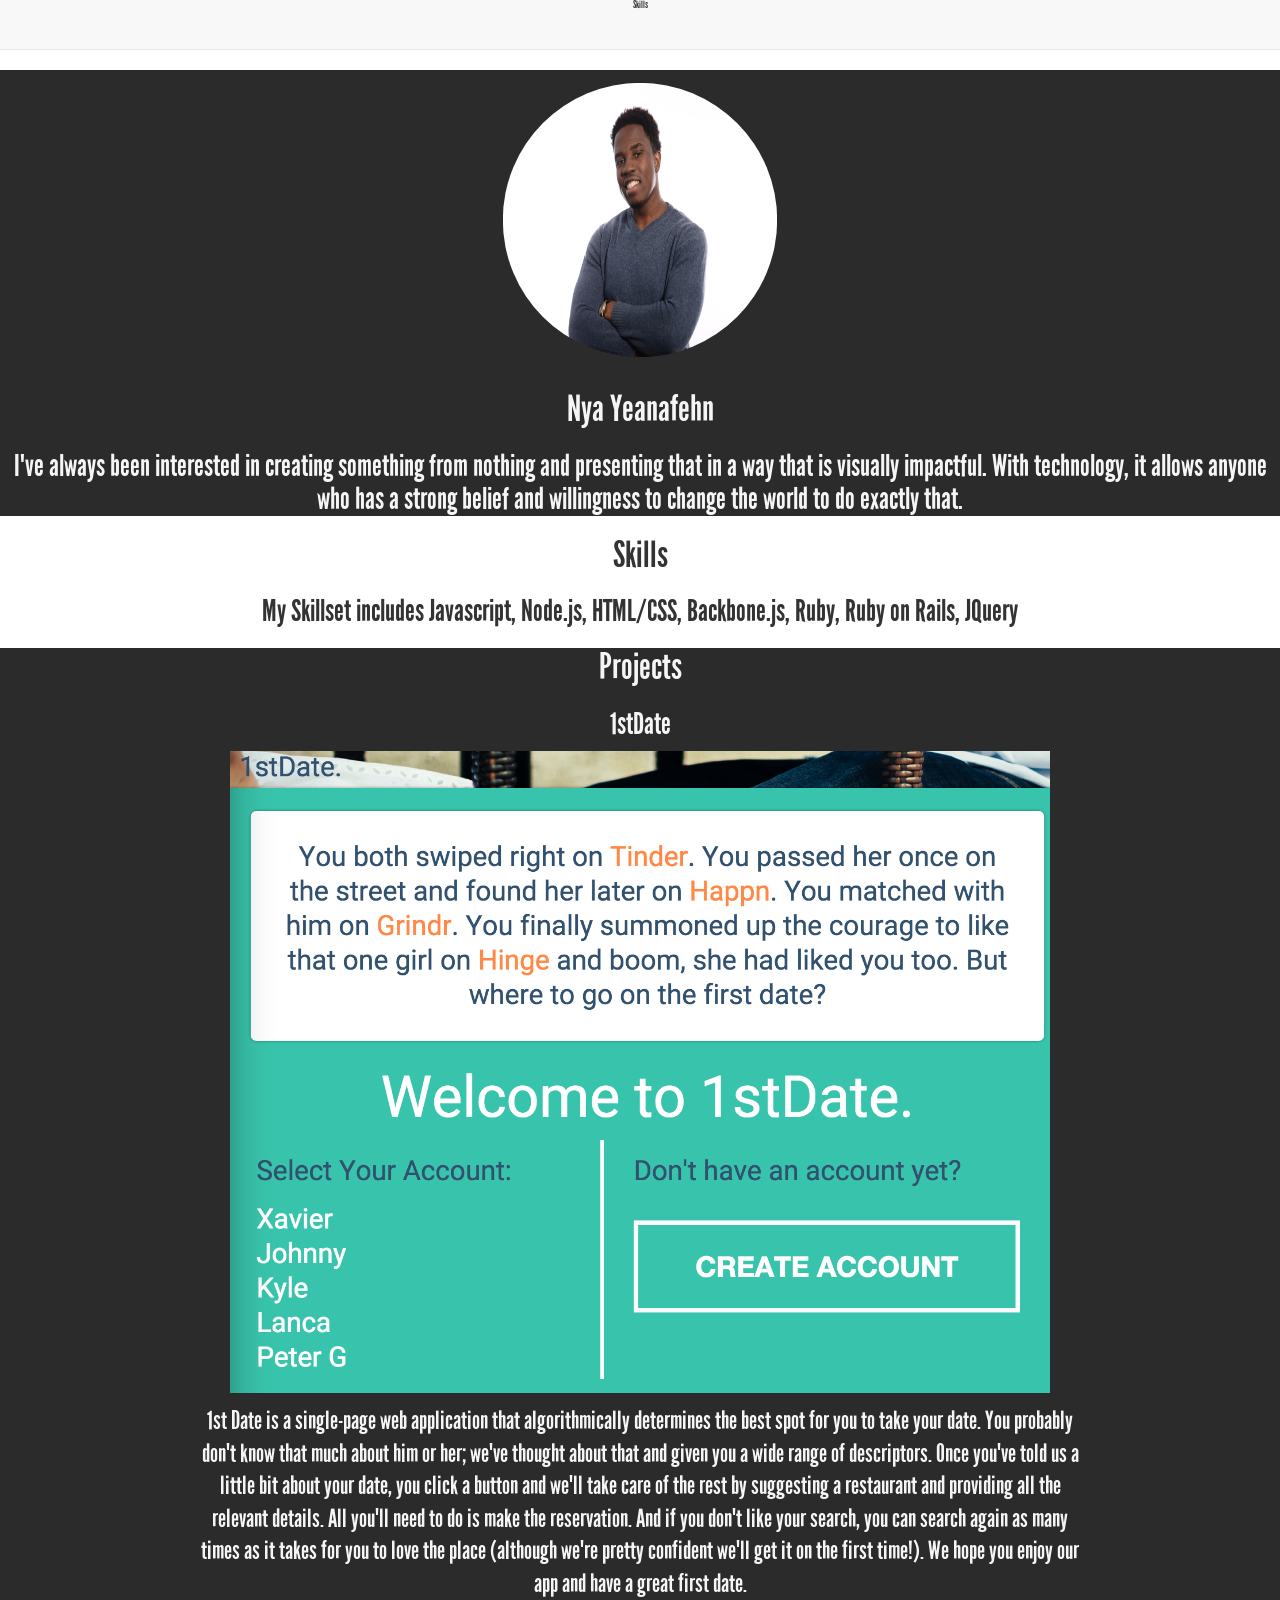
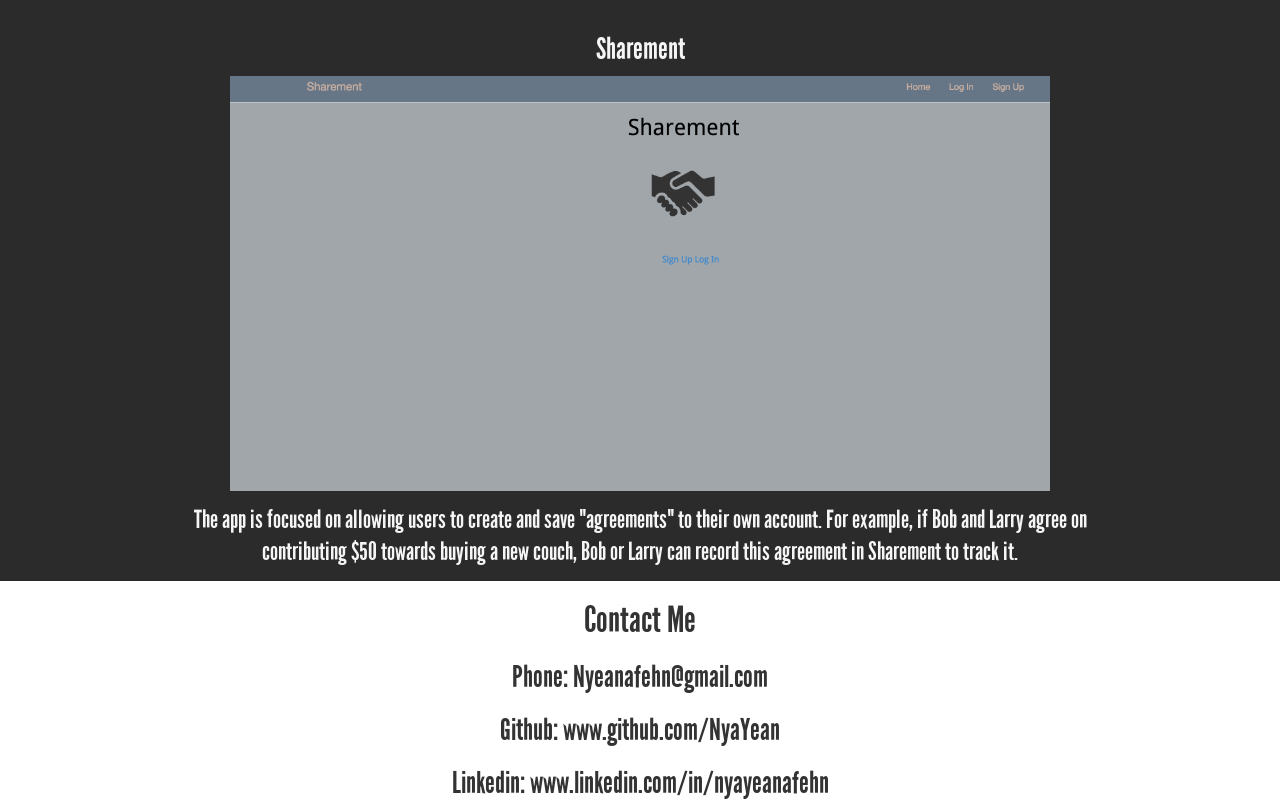
==== index.html @ 5926b8d5 "Adding navbar" ====
<!DOCTYPE html>
<html>
<head>
	<link rel="stylesheet" href="https://maxcdn.bootstrapcdn.com/bootstrap/3.3.4/css/bootstrap.min.css">
	<link rel="stylesheet" href="stylesheet.css">
</head>

<body>

	<nav class="navbar navbar-default navbar-static-top">
  <div class="container">
   <div>Skills</div>
  </div>

</nav>
	<div class="slide-home" id="slide1">
		<img id="main-pic" src="Nya.jpg"  width="100%">
		<h1> Nya Yeanafehn </h1>
		<h2> I've always been interested in creating something from nothing and presenting that in a way that is visually impactful. With technology, it allows anyone who has a strong belief and willingness to change the world to do exactly that. </h2>
	</div>

	<div class="slide-skills" id="slide2">
		<h1> Skills </h1>
		<h2> My Skillset includes Javascript, Node.js, HTML/CSS, Backbone.js, Ruby, Ruby on Rails, JQuery </h2>
	</div>

	<div class="slide-projects" id="slide3">
		<h1>Projects</h1>

		<h2>1stDate</h2>
		<img class="proj-img" src="1stdates.png" alt="1stdate picture" width="100%">
		<p class = "description"> 1st Date is a single-page web application that algorithmically determines the best spot for you to take your date. You probably don't know that much about him or her; we've thought about that and given you a wide range of descriptors. Once you've told us a little bit about your date, you click a button and we'll take care of the rest by suggesting a restaurant and providing all the relevant details. All you'll need to do is make the reservation. And if you don't like your search, you can search again as many times as it takes for you to love the place (although we're pretty confident we'll get it on the first time!). We hope you enjoy our app and have a great first date.</p>

		<h2>Sharement</h2>
		<img class="proj-img" src='Sharement.png' alt='sharement picture' width="100%">
		<p class = "description"> The app is focused on allowing users to create and save "agreements" to their own account. For example, if Bob and Larry agree on contributing $50 towards buying a new couch, Bob or Larry can record this agreement in Sharement to track it.</p>
	</div>

	<div class="contact" id="slide4">
		<h1>Contact Me</h1>
		<h2> Phone: Nyeanafehn@gmail.com </h2> 
		<h2> Github: www.github.com/NyaYean</h2>
		 <div class="symbols">
			<!-- <img src= "GitHub-Mark.png"> -->
		 </div>

		<h2> Linkedin: www.linkedin.com/in/nyayeanafehn
	</div>
</body>
</html>
---- stylesheet.css ----
@font-face {
	font-family: league gothic;
	src: url(leaguegothic-regular-webfont.woff);
}
html, body{
	font-family: league gothic;
	border: 100%;
	margin: 0;
	padding:0;
}

h1 {
	margin-left: 15%;
  margin-right: 15%;
}

body {
	font: inherit;
	vertical-align: baseline;
	border: 0;
	text-align: center;
}

html {
	line-height: 1;
}

.slide-home {
	background: linear-gradient(to bottom,#2b2b2b,#2b2b2b);
  color: whitesmoke;
}

.slide-skills {
	
}

.proj-img {
	max-width: 820px;
  margin: 0 auto;
  display: block;
  -moz-perspective: 900px;
  -webkit-perspective: 900px;
  perspective: 900px;
  position: relative;
  top: 50%;
  
}

.slide-projects {
	background: linear-gradient(to bottom,#2b2b2b,#2b2b2b);
  color: whitesmoke;
	
}

.description {
	font-size: 2.5em;
  line-height: 1.3em;
  padding: 1% 0;
  display: block;
  margin-left: 15%;
  margin-right: 15%;
}
.contact {
	
}
.home h1 {
	font-size: 5.5em;
	font-weight: 900;
	font-family: league gothic;
	line-height: 1.2em;
	letter-spacing: -0.02em;
  text-rendering: optimizeLegibility;
}
.proj-img {
	/*width: 300px;
	height: 300px;
	border-radius: 150px;
	-webkit-border-radius: 150px;
	-moz-border-radius: 150px;*/
	width: 100%;
	z-index: 0;
}

 #main-pic{
	  width: 300px;
  height: 300px;
  border-radius: 150px;
  -webkit-border-radius: 187px;
  padding: 1%;
  -moz-border-radius: 150px;
}
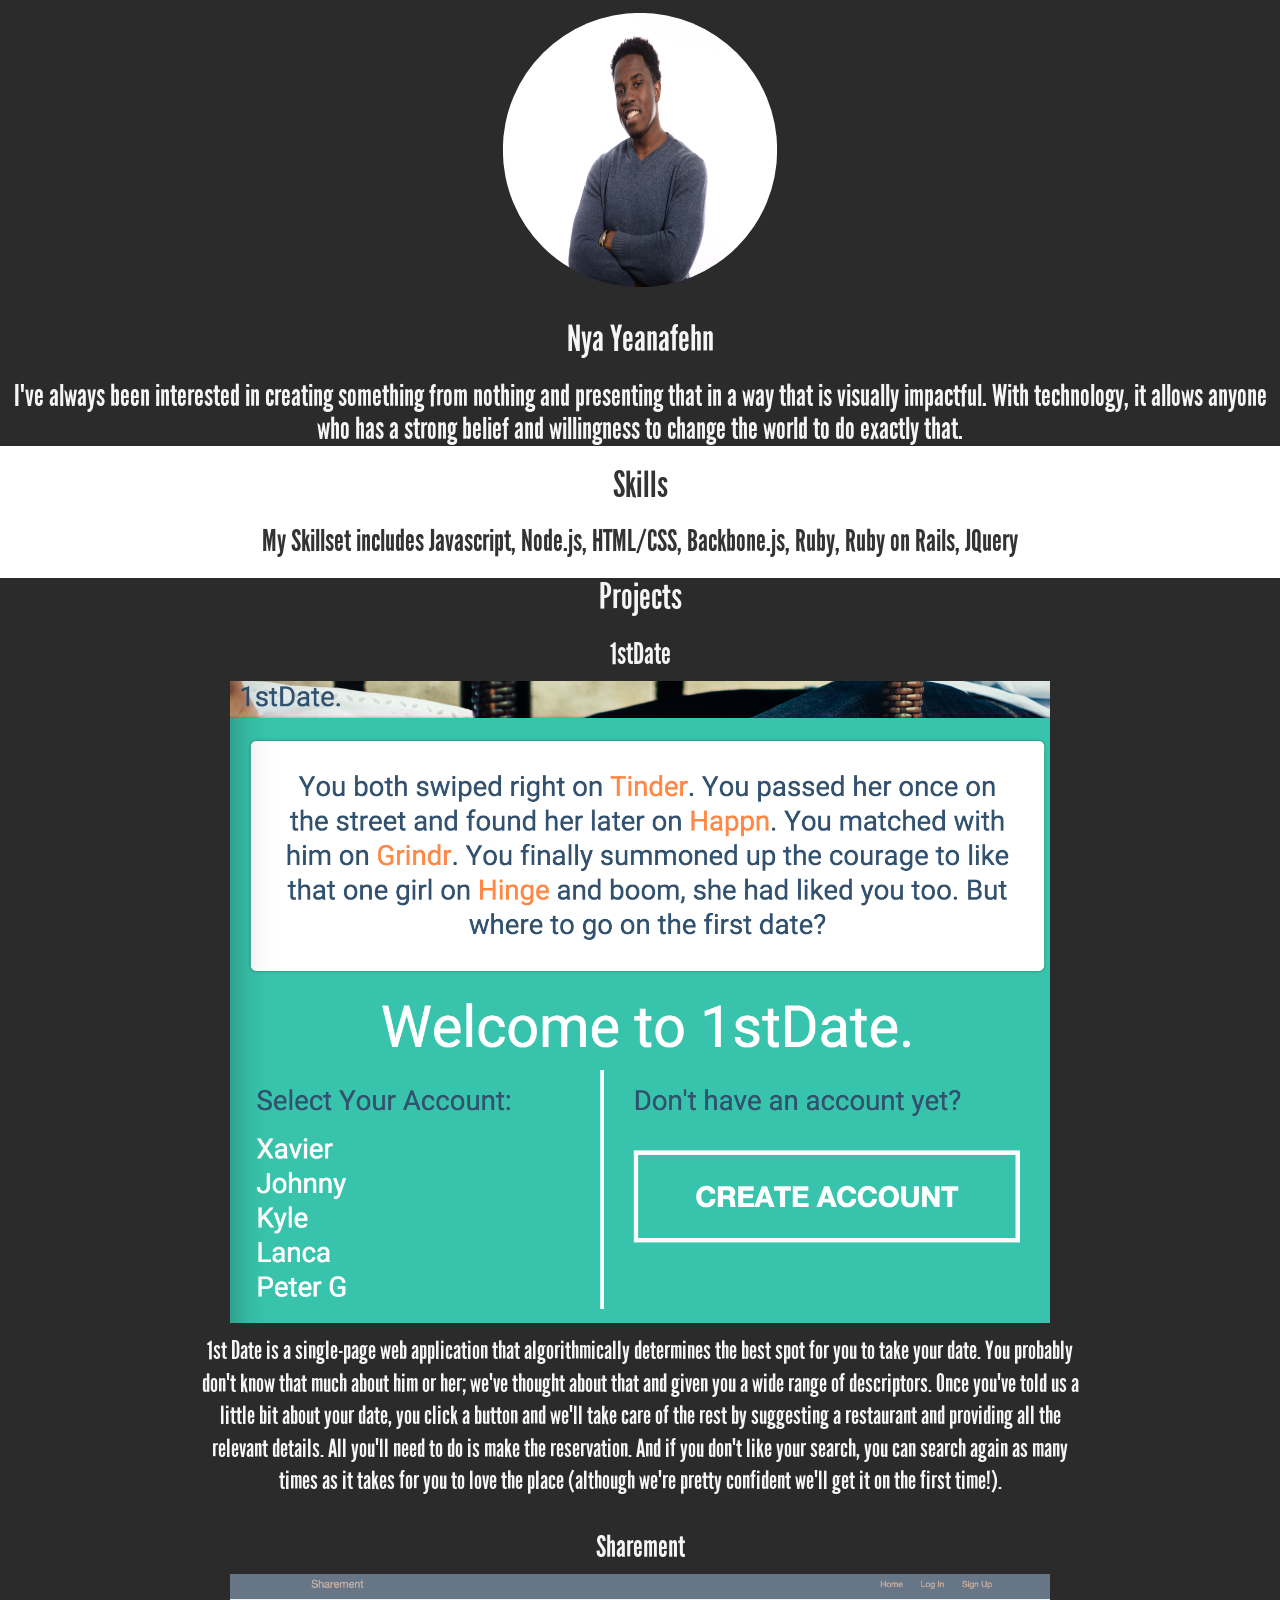
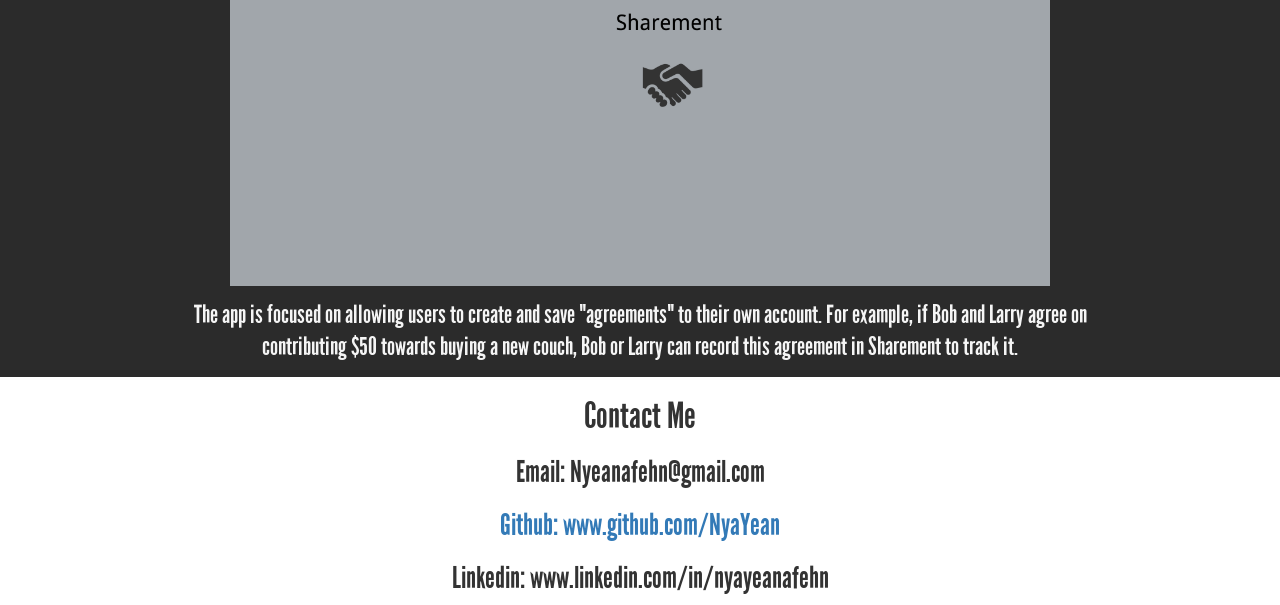
==== commit e9d9c3f2: "Adding links" ====
--- a/index.html
+++ b/index.html
@@ -7,11 +7,11 @@
 
 <body>
 
-	<nav class="navbar navbar-default navbar-static-top">
+	<!-- <nav class="navbar navbar-default navbar-static-top">
   <div class="container">
    <div>Skills</div>
   </div>
-
+ -->
 </nav>
 	<div class="slide-home" id="slide1">
 		<img id="main-pic" src="Nya.jpg"  width="100%">
@@ -29,22 +29,20 @@
 
 		<h2>1stDate</h2>
 		<img class="proj-img" src="1stdates.png" alt="1stdate picture" width="100%">
-		<p class = "description"> 1st Date is a single-page web application that algorithmically determines the best spot for you to take your date. You probably don't know that much about him or her; we've thought about that and given you a wide range of descriptors. Once you've told us a little bit about your date, you click a button and we'll take care of the rest by suggesting a restaurant and providing all the relevant details. All you'll need to do is make the reservation. And if you don't like your search, you can search again as many times as it takes for you to love the place (although we're pretty confident we'll get it on the first time!). We hope you enjoy our app and have a great first date.</p>
+		<p class = "description"> 1st Date is a single-page web application that algorithmically determines the best spot for you to take your date. You probably don't know that much about him or her; we've thought about that and given you a wide range of descriptors. Once you've told us a little bit about your date, you click a button and we'll take care of the rest by suggesting a restaurant and providing all the relevant details. All you'll need to do is make the reservation. And if you don't like your search, you can search again as many times as it takes for you to love the place (although we're pretty confident we'll get it on the first time!).</p>
 
 		<h2>Sharement</h2>
 		<img class="proj-img" src='Sharement.png' alt='sharement picture' width="100%">
 		<p class = "description"> The app is focused on allowing users to create and save "agreements" to their own account. For example, if Bob and Larry agree on contributing $50 towards buying a new couch, Bob or Larry can record this agreement in Sharement to track it.</p>
 	</div>
 
+
 	<div class="contact" id="slide4">
 		<h1>Contact Me</h1>
-		<h2> Phone: Nyeanafehn@gmail.com </h2> 
-		<h2> Github: www.github.com/NyaYean</h2>
-		 <div class="symbols">
-			<!-- <img src= "GitHub-Mark.png"> -->
-		 </div>
-
-		<h2> Linkedin: www.linkedin.com/in/nyayeanafehn
+		<h2> Email: Nyeanafehn@gmail.com </h2> 
+		<h2><a href="www.github.com/NyaYean"> Github: www.github.com/NyaYean</a></h2>
+	
+		<h2> Linkedin: www.linkedin.com/in/nyayeanafehn</h2>
 	</div>
 </body>
 </html>
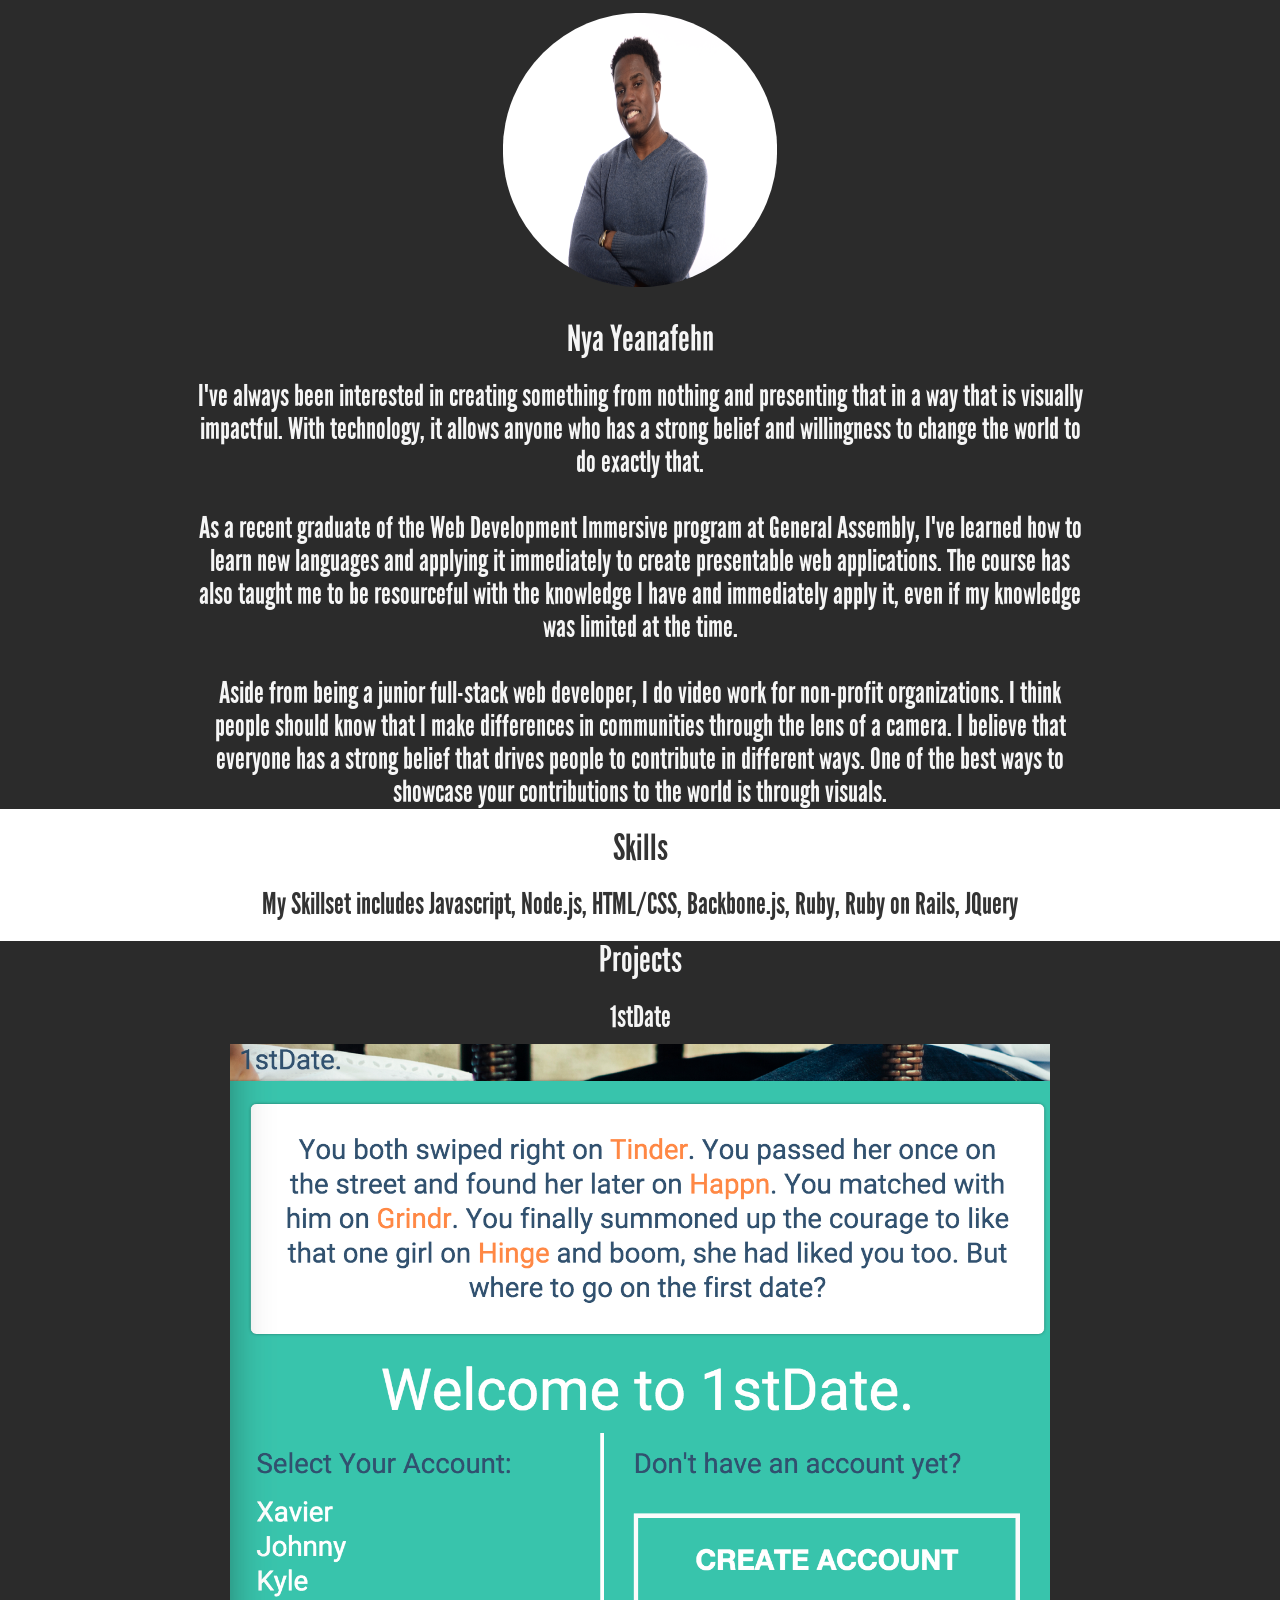
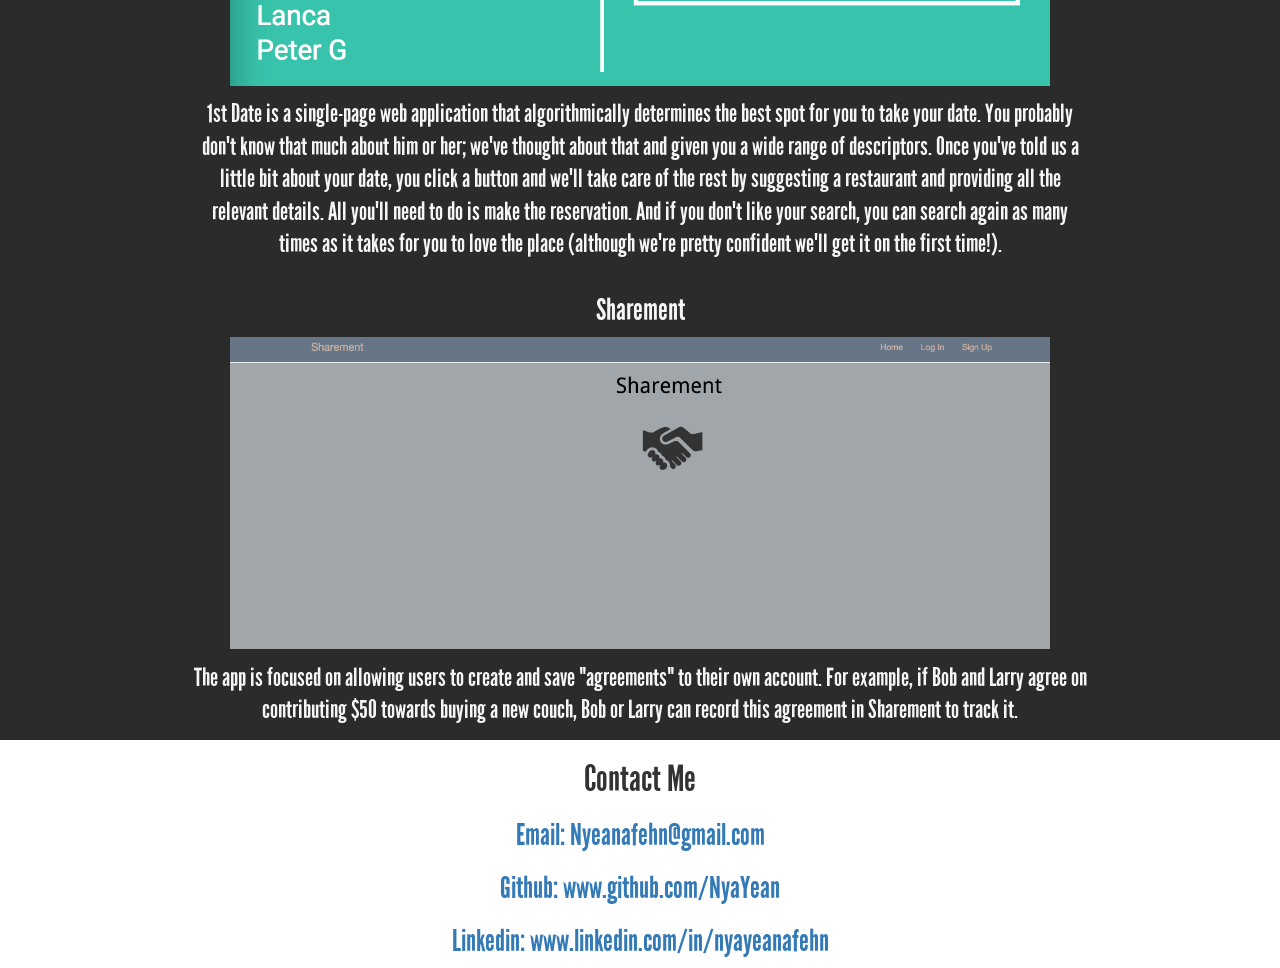
==== commit 35d15083: "Done for now" ====
--- a/index.html
+++ b/index.html
@@ -16,11 +16,24 @@
 	<div class="slide-home" id="slide1">
 		<img id="main-pic" src="Nya.jpg"  width="100%">
 		<h1> Nya Yeanafehn </h1>
-		<h2> I've always been interested in creating something from nothing and presenting that in a way that is visually impactful. With technology, it allows anyone who has a strong belief and willingness to change the world to do exactly that. </h2>
+		<div class = "main-description">
+			<h2> I've always been interested in creating something from nothing and presenting that in a way that is visually impactful. With technology, it allows anyone who has a strong belief and willingness to change the world to do exactly that. 
+			<br>
+			<br>
+			As a recent graduate of the Web Development Immersive program at General Assembly, I've learned how to learn new languages and applying it immediately to create presentable web applications. The course has also taught me to be resourceful with the knowledge I have and immediately apply it, even if my knowledge was limited at the time. 
+			<br>
+			<br>
+			Aside from being a junior full-stack web developer, I do video work for non-profit organizations. I think people should know that I make differences in communities through the lens of a camera. I believe that everyone has a strong belief that drives people to contribute in different ways. One of the best ways to showcase your contributions to the world is through visuals.
+			</h2>
+		</div>
 	</div>
 
 	<div class="slide-skills" id="slide2">
 		<h1> Skills </h1>
+		<!-- <img id="js-logo" src="JavaScript-logo.png" width="100%">
+		<img id="node-logo" src="nodejs_logo.png" width="100%" align="middle">
+		<img id="html-css-logo" src="HTML5CSS3Logos.svg" width="100%"> -->
+
 		<h2> My Skillset includes Javascript, Node.js, HTML/CSS, Backbone.js, Ruby, Ruby on Rails, JQuery </h2>
 	</div>
 
@@ -39,10 +52,10 @@
 
 	<div class="contact" id="slide4">
 		<h1>Contact Me</h1>
-		<h2> Email: Nyeanafehn@gmail.com </h2> 
-		<h2><a href="www.github.com/NyaYean"> Github: www.github.com/NyaYean</a></h2>
+		<h2><a href="mailto:Nyeanafehn@gmail.com"> Email: Nyeanafehn@gmail.com</a></h2> 
+		<h2><a href="http://www.github.com/NyaYean"> Github: www.github.com/NyaYean</a></h2>
 	
-		<h2> Linkedin: www.linkedin.com/in/nyayeanafehn</h2>
+		<h2><a href="http://www.linkedin.com/in/nyayeanafehn"> Linkedin: www.linkedin.com/in/nyayeanafehn</a></h2>
 	</div>
 </body>
 </html>
--- a/stylesheet.css
+++ b/stylesheet.css
@@ -30,8 +30,36 @@
   color: whitesmoke;
 }
 
+.main-description {
+	 margin-right: 15%;
+  margin-left: 15%;
+}
+
+
 .slide-skills {
 	
+}
+
+#js-logo {
+	height: 100px;
+  width: 100px;
+  margin-right: 75%;
+
+}
+
+#node-logo {
+	width: 180px;
+  margin-left: 21%;
+  margin-right: 45%;
+  margin-top: -10%;
+}
+
+#html-css-logo {
+	 position: relative;
+  margin-left: 18%;
+  margin-right: 9%;
+  margin-top: -8%;
+  width: 179px;
 }
 
 .proj-img {
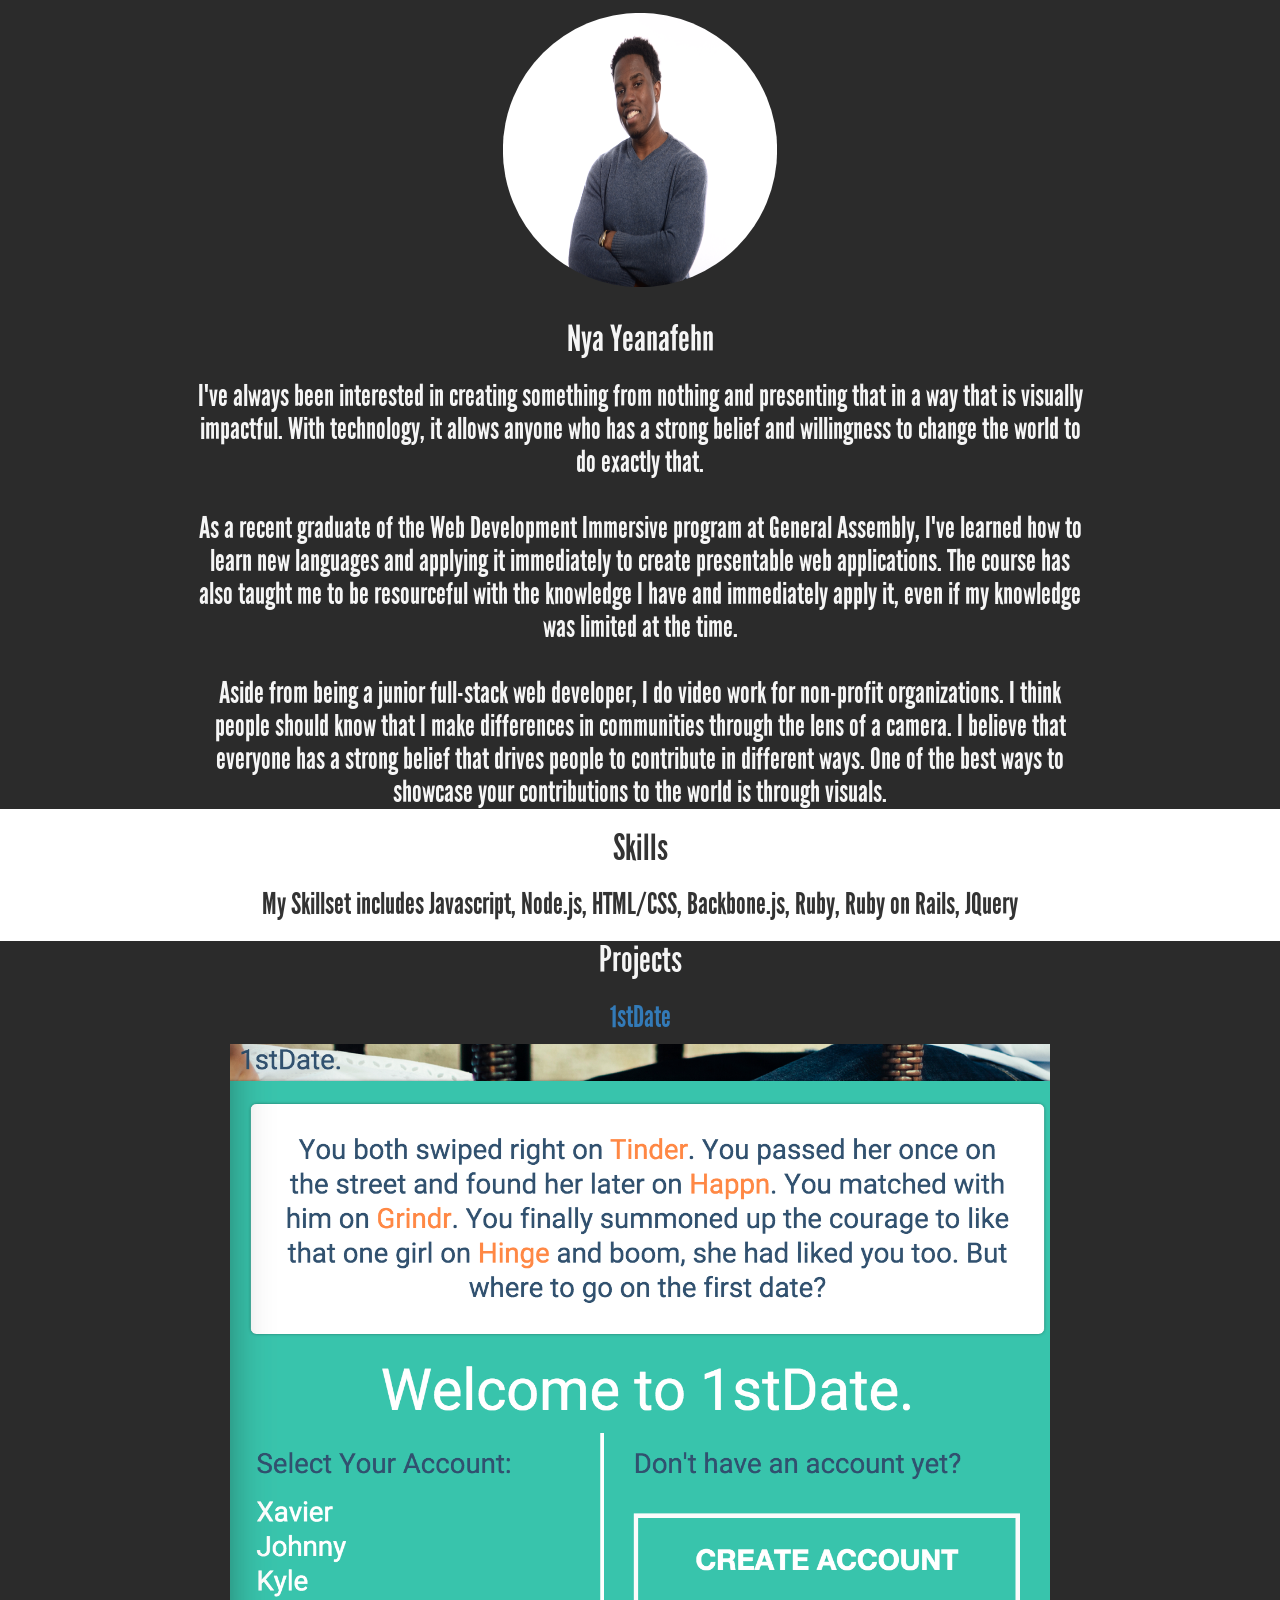
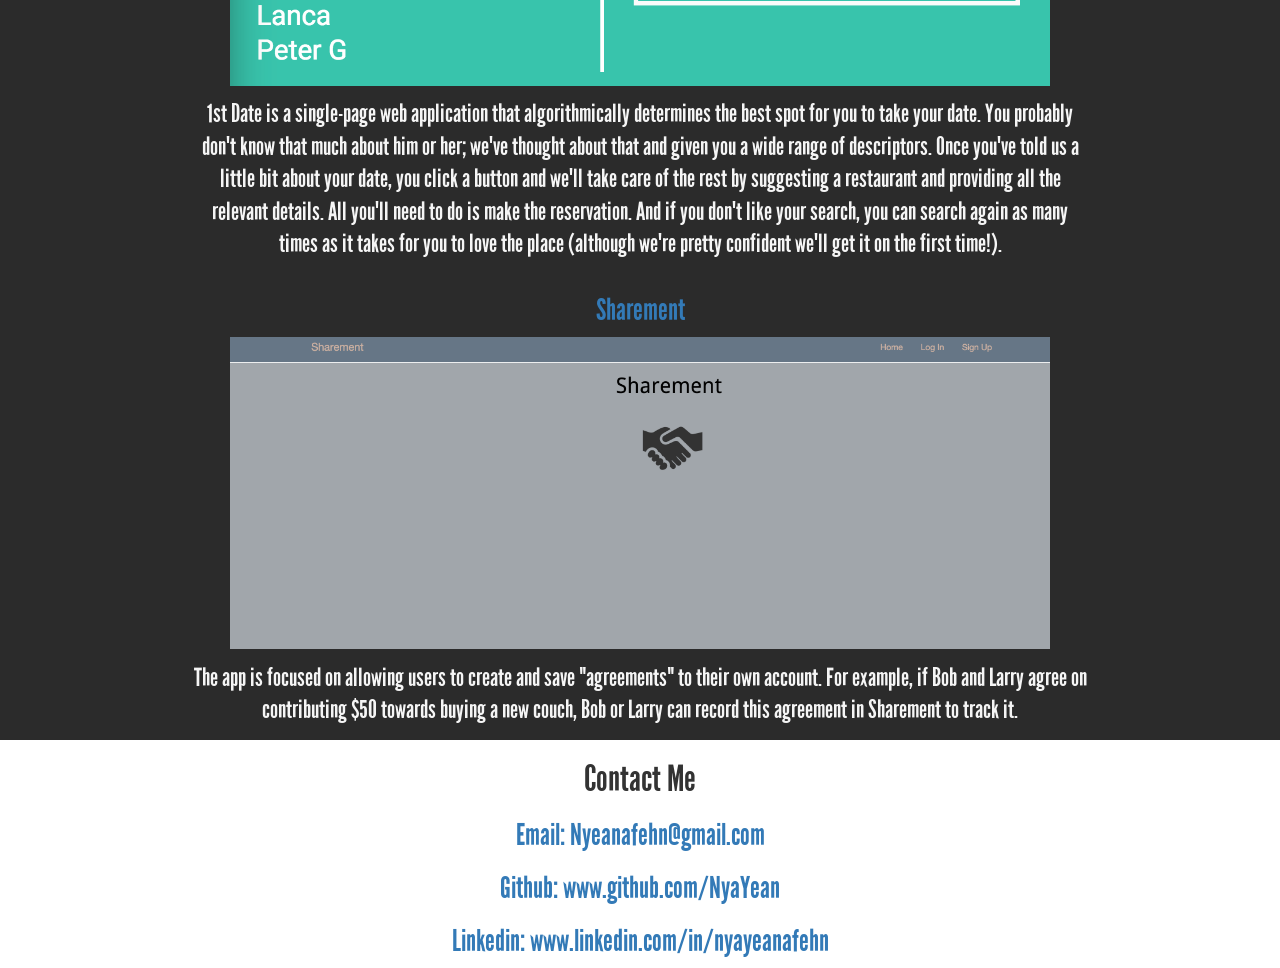
==== commit d452ab46: "Added links" ====
--- a/index.html
+++ b/index.html
@@ -2,7 +2,14 @@
 <html>
 <head>
 	<link rel="stylesheet" href="https://maxcdn.bootstrapcdn.com/bootstrap/3.3.4/css/bootstrap.min.css">
+	<script src="http://ajax.googleapis.com/ajax/libs/jquery/1.11.3/jquery.min.js"></script>
+	<script src="parallax.js-1.3.1/parallax.js"></script>
+	<script type="text/javascript" src= "app.js"></script>
+
+
 	<link rel="stylesheet" href="stylesheet.css">
+
+
 </head>
 
 <body>
@@ -12,8 +19,9 @@
    <div>Skills</div>
   </div>
  -->
-</nav>
-	<div class="slide-home" id="slide1">
+<!-- </nav> -->
+
+	<div class="slide-home" id="slide1" data-parallax="scroll" data-image-src="backbone.png">
 		<img id="main-pic" src="Nya.jpg"  width="100%">
 		<h1> Nya Yeanafehn </h1>
 		<div class = "main-description">
@@ -39,12 +47,15 @@
 
 	<div class="slide-projects" id="slide3">
 		<h1>Projects</h1>
-
-		<h2>1stDate</h2>
+		<a href="http://first-date.herokuapp.com/">
+			<h2>1stDate</h2>
+		</a>
 		<img class="proj-img" src="1stdates.png" alt="1stdate picture" width="100%">
 		<p class = "description"> 1st Date is a single-page web application that algorithmically determines the best spot for you to take your date. You probably don't know that much about him or her; we've thought about that and given you a wide range of descriptors. Once you've told us a little bit about your date, you click a button and we'll take care of the rest by suggesting a restaurant and providing all the relevant details. All you'll need to do is make the reservation. And if you don't like your search, you can search again as many times as it takes for you to love the place (although we're pretty confident we'll get it on the first time!).</p>
-
-		<h2>Sharement</h2>
+		
+		<a href="http://sharementapp.herokuapp.com/">
+			<h2>Sharement</h2>
+		</a>
 		<img class="proj-img" src='Sharement.png' alt='sharement picture' width="100%">
 		<p class = "description"> The app is focused on allowing users to create and save "agreements" to their own account. For example, if Bob and Larry agree on contributing $50 towards buying a new couch, Bob or Larry can record this agreement in Sharement to track it.</p>
 	</div>
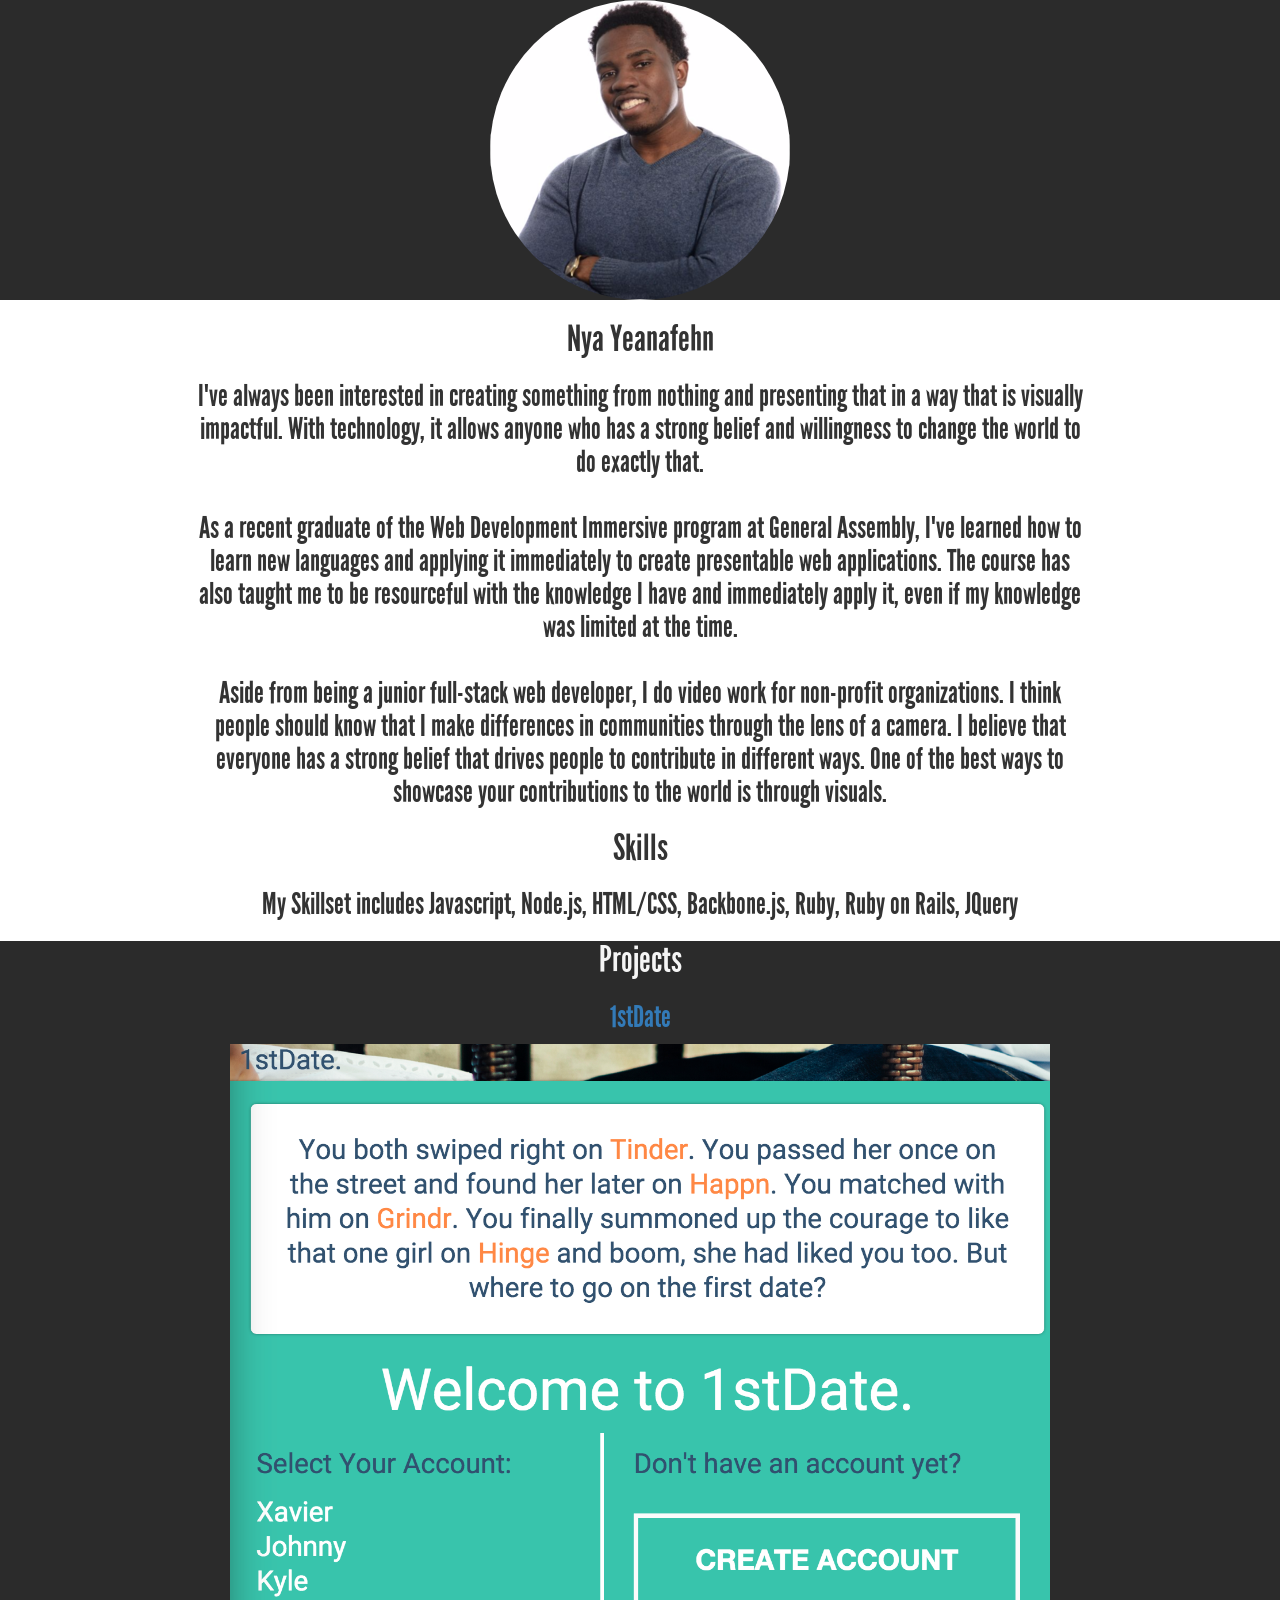
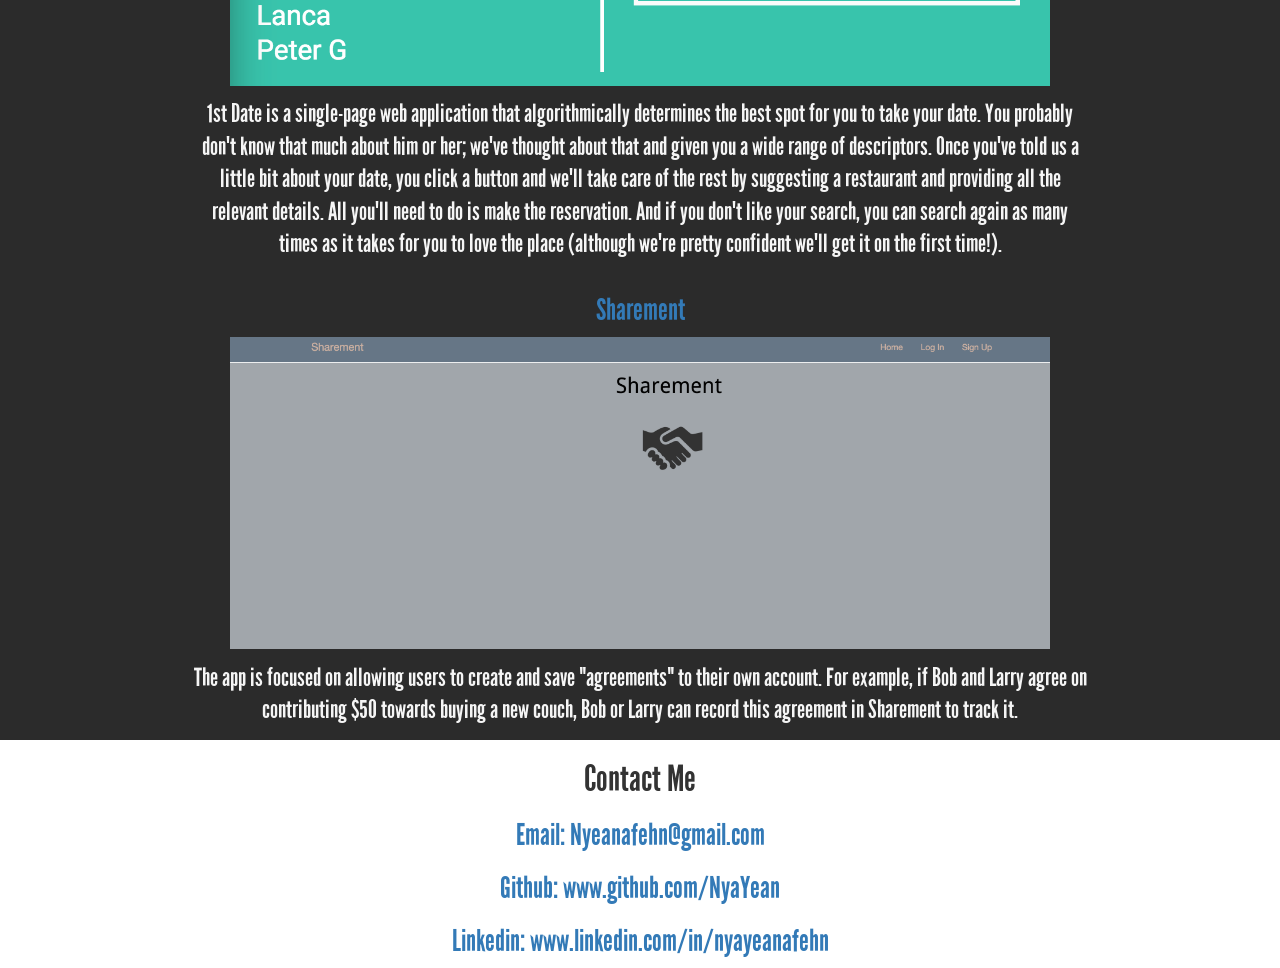
==== commit 8d4ab99e: "Fixed main image" ====
--- a/index.html
+++ b/index.html
@@ -22,7 +22,7 @@
 <!-- </nav> -->
 
 	<div class="slide-home" id="slide1" data-parallax="scroll" data-image-src="backbone.png">
-		<img id="main-pic" src="Nya.jpg"  width="100%">
+		<img id="main-pic"></div>
 		<h1> Nya Yeanafehn </h1>
 		<div class = "main-description">
 			<h2> I've always been interested in creating something from nothing and presenting that in a way that is visually impactful. With technology, it allows anyone who has a strong belief and willingness to change the world to do exactly that. 
--- a/stylesheet.css
+++ b/stylesheet.css
@@ -12,6 +12,13 @@
 h1 {
 	margin-left: 15%;
   margin-right: 15%;
+}
+
+#main-pic {
+	background-image: url("Nya1.png");
+	width: 300px;
+	height: 300px;
+	-webkit-border-radius: 173px;
 }
 
 body {
@@ -109,12 +116,5 @@
 	z-index: 0;
 }
 
- #main-pic{
-	  width: 300px;
-  height: 300px;
-  border-radius: 150px;
-  -webkit-border-radius: 187px;
-  padding: 1%;
-  -moz-border-radius: 150px;
-}
 
+
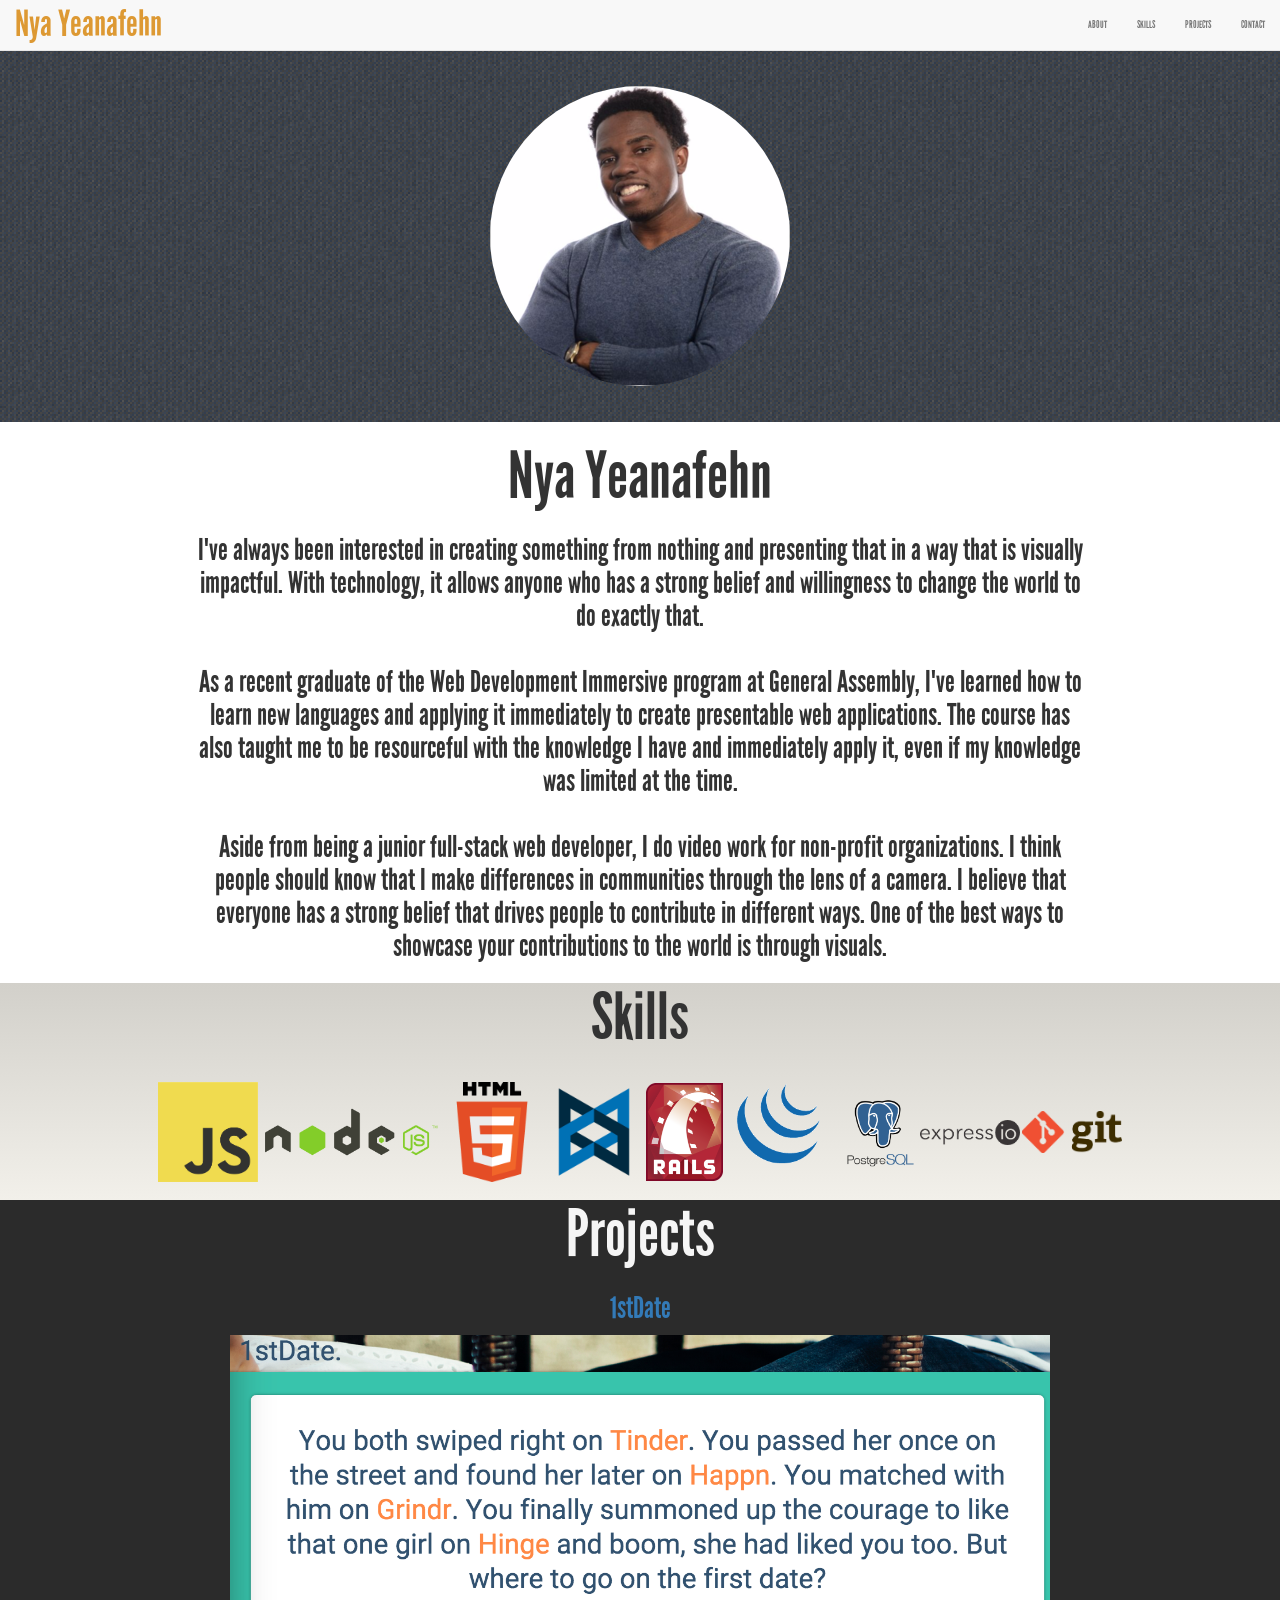
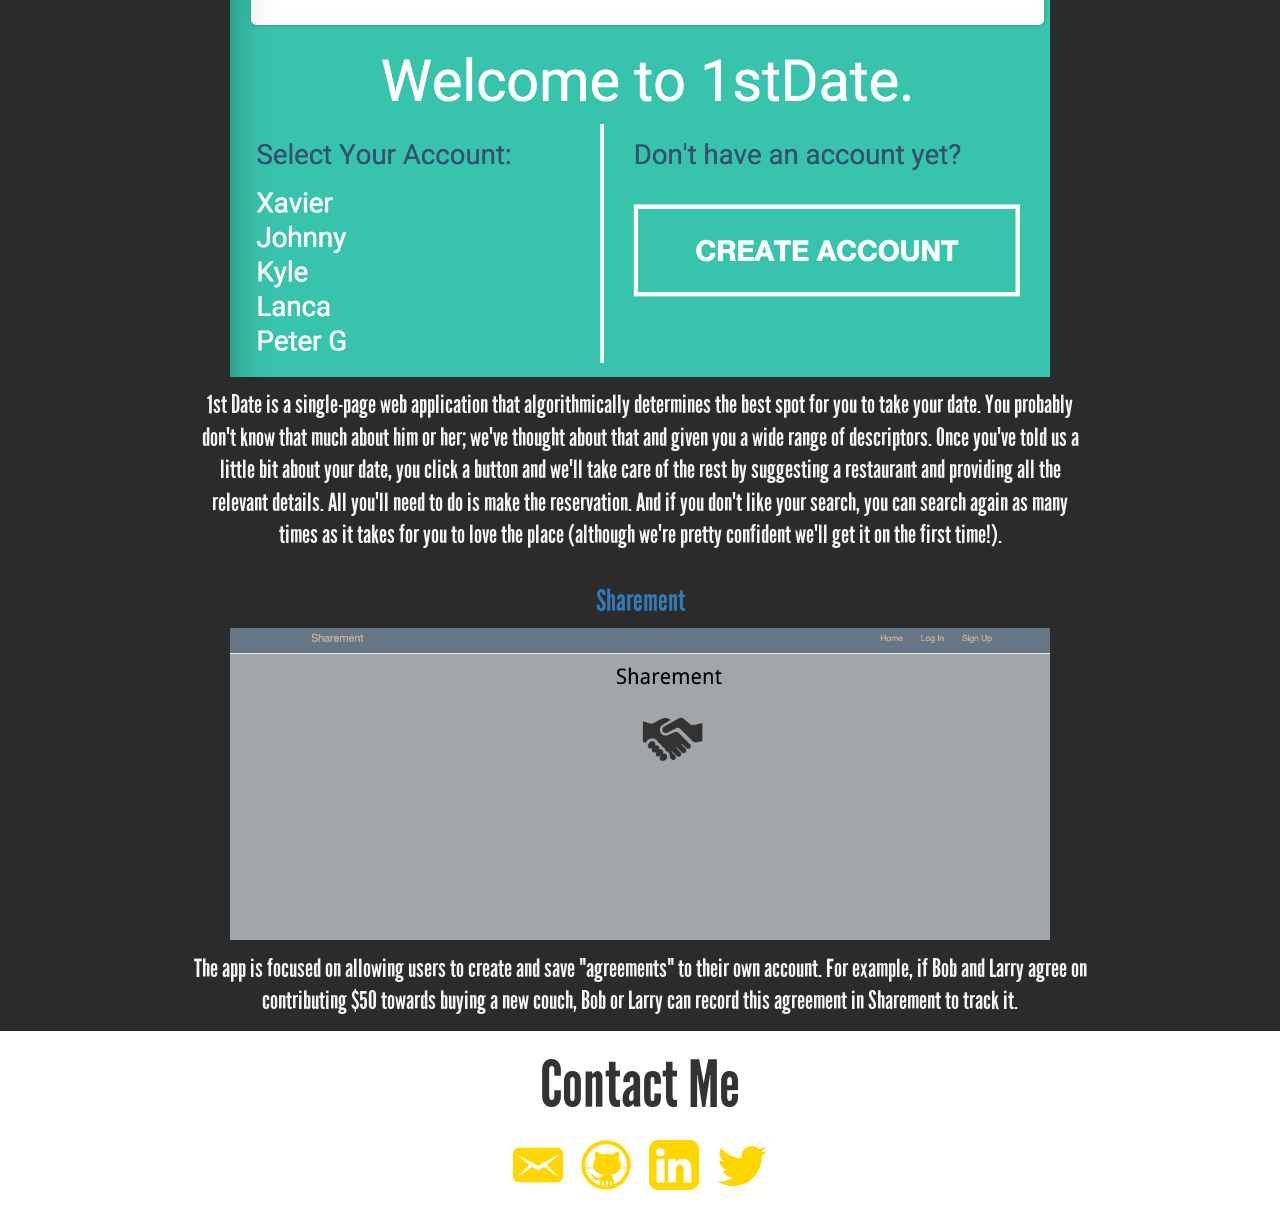
==== commit 01381bc2: "Rough draft v2 almost done" ====
--- a/index.html
+++ b/index.html
@@ -3,25 +3,46 @@
 <head>
 	<link rel="stylesheet" href="https://maxcdn.bootstrapcdn.com/bootstrap/3.3.4/css/bootstrap.min.css">
 	<script src="http://ajax.googleapis.com/ajax/libs/jquery/1.11.3/jquery.min.js"></script>
-	<script src="parallax.js-1.3.1/parallax.js"></script>
-	<script type="text/javascript" src= "app.js"></script>
-
-
-	<link rel="stylesheet" href="stylesheet.css">
-
-
+	<link rel="stylesheet" href="./css/stylesheet.css">
 </head>
-
 <body>
 
-	<!-- <nav class="navbar navbar-default navbar-static-top">
-  <div class="container">
-   <div>Skills</div>
-  </div>
- -->
-<!-- </nav> -->
+		<nav id="mainNav" class="navbar navbar-default navbar-fixed-top affix-top">
+        <div class="container-fluid">
+            <!-- Brand and toggle get grouped for better mobile display -->
+            <div class="navbar-header">
+                <button type="button" class="navbar-toggle collapsed" data-toggle="collapse" data-target="#bs-example-navbar-collapse-1">
+                    <span class="sr-only">Toggle navigation</span>
+                    <span class="icon-bar"></span>
+                    <span class="icon-bar"></span>
+                    <span class="icon-bar"></span>
+                </button>
+                <a class="navbar-brand page-scroll" href="#page-top">Nya Yeanafehn</a>
+            </div>
 
-	<div class="slide-home" id="slide1" data-parallax="scroll" data-image-src="backbone.png">
+            <!-- Collect the nav links, forms, and other content for toggling -->
+            <div class="collapse navbar-collapse" id="bs-example-navbar-collapse-1">
+                <ul class="nav navbar-nav navbar-right">
+                    <li class="">
+                        <a class="page-scroll" href="#about">ABOUT</a>
+                    </li>
+                    <li class="">
+                        <a class="page-scroll" href="#skills">SKILLS</a>
+                    </li>
+                    <li class="">
+                        <a class="page-scroll" href="#projects">PROJECTS</a>
+                    </li>
+                    <li class="">
+                        <a class="page-scroll" href="#contact">CONTACT</a>
+                    </li>
+                </ul>
+            </div>
+            <!-- /.navbar-collapse -->
+        </div>
+        <!-- /.container-fluid -->
+    </nav>
+
+	<div class="slide-home" id="slide1" data-parallax="scroll" data-image-src="./pics/backbone.png">
 		<img id="main-pic"></div>
 		<h1> Nya Yeanafehn </h1>
 		<div class = "main-description">
@@ -36,13 +57,20 @@
 		</div>
 	</div>
 
-	<div class="slide-skills" id="slide2">
+	<div id="skills" id="slide2">
 		<h1> Skills </h1>
-		<!-- <img id="js-logo" src="JavaScript-logo.png" width="100%">
-		<img id="node-logo" src="nodejs_logo.png" width="100%" align="middle">
-		<img id="html-css-logo" src="HTML5CSS3Logos.svg" width="100%"> -->
+		<div class="skill-icon">
+			<img id="js-logo" src="./pics/JavaScript-logo.png" width="100%">
+			<img id="node-logo" src="./pics/nodejs_logo.png" width="100%">
+			<img id="html-logo" src="./pics/HTML5_Logo_256.png" width="100%">
+			<img id="backbone-logo" src="./pics/backbone-logo.png" width="100%">
+			<img id="ruby-logo" src="./pics/ruby-on-rails-profile.png" width="100%">
+			<img id="jquery-logo" src="./pics/jquery-logo.png" width="100%">
+			<img id="postgres-logo" src="./pics/postgresql-logo1.png" width="100%">
+			<img id="express-logo" src="./pics/express-logo.png" width="100%">
+			<img id="git-logo" src="./pics/git-logo.png" width="100%">
 
-		<h2> My Skillset includes Javascript, Node.js, HTML/CSS, Backbone.js, Ruby, Ruby on Rails, JQuery </h2>
+		</div>
 	</div>
 
 	<div class="slide-projects" id="slide3">
@@ -50,23 +78,39 @@
 		<a href="http://first-date.herokuapp.com/">
 			<h2>1stDate</h2>
 		</a>
-		<img class="proj-img" src="1stdates.png" alt="1stdate picture" width="100%">
+		<img class="proj-img" src="./pics/1stdates.png" alt="1stdate picture" width="100%">
 		<p class = "description"> 1st Date is a single-page web application that algorithmically determines the best spot for you to take your date. You probably don't know that much about him or her; we've thought about that and given you a wide range of descriptors. Once you've told us a little bit about your date, you click a button and we'll take care of the rest by suggesting a restaurant and providing all the relevant details. All you'll need to do is make the reservation. And if you don't like your search, you can search again as many times as it takes for you to love the place (although we're pretty confident we'll get it on the first time!).</p>
 		
 		<a href="http://sharementapp.herokuapp.com/">
 			<h2>Sharement</h2>
 		</a>
-		<img class="proj-img" src='Sharement.png' alt='sharement picture' width="100%">
+		<img class="proj-img" src='./pics/Sharement.png' alt='sharement picture' width="100%">
 		<p class = "description"> The app is focused on allowing users to create and save "agreements" to their own account. For example, if Bob and Larry agree on contributing $50 towards buying a new couch, Bob or Larry can record this agreement in Sharement to track it.</p>
 	</div>
 
+	
 
-	<div class="contact" id="slide4">
+	<div id="contact" id="slide4">
+		
 		<h1>Contact Me</h1>
-		<h2><a href="mailto:Nyeanafehn@gmail.com"> Email: Nyeanafehn@gmail.com</a></h2> 
-		<h2><a href="http://www.github.com/NyaYean"> Github: www.github.com/NyaYean</a></h2>
+
+			<h2 class="contact" id="message-icon"><a href="mailto:Nyeanafehn@gmail.com"> <img src="./pics/gold-message-50.png"></a></h2> 
+			<h2 class="contact" id="github-icon"><a href="http://www.github.com/NyaYean"> <img src="./pics/gold-github-50.png"></a></h2>
+			<h2 class="contact" id="linkedin-icon"><a href="http://www.linkedin.com/in/nyayeanafehn"><img src="./pics/gold-linkedin-50.png"> </a></h2>
+			<h2 class="contact" id="twitter-icon"><a href="http://www.twitter.com/nyayeanafehn"><img src="./pics/gold-twitter-50.png"></a></h2>
+
 	
-		<h2><a href="http://www.linkedin.com/in/nyayeanafehn"> Linkedin: www.linkedin.com/in/nyayeanafehn</a></h2>
+		
 	</div>
+
+	<script src="./js/bootstrap.min.js"></script>
+	<script src="js/jquery.easing.min.js"></script>
+  <script src="js/jquery.fittext.js"></script>
+  <script src="js/wow.min.js"></script>
+
+  <script src="js/creative.js"></script>
+  <script type="text/javascript">(function () {
+        return window.SIG_EXT = {};
+      })()</script>
 </body>
-</html>+</html>
--- a/css/stylesheet.css
+++ b/css/stylesheet.css
@@ -0,0 +1,151 @@
+@font-face {
+	font-family: league gothic;
+	src: url('../leaguegothic-regular-webfont.woff');
+}
+html, body{
+	font-family: league gothic;
+	border: 100%;
+	margin: 0;
+	padding:0;
+	padding-top:25px;
+}
+
+
+
+.navbar-default .navbar-brand {
+  color: #dd9933;
+  font-size: 36px;
+}
+
+h1 {
+	margin-left: 15%;
+  margin-right: 15%;
+}
+
+#main-pic {
+	background-image: url("../pics/Nya1.png");
+	width: 300px;
+	height: 300px;
+	-webkit-border-radius: 173px;
+}
+
+body {
+	font: inherit;
+	vertical-align: baseline;
+	border: 0;
+	text-align: center;
+}
+
+html {
+	line-height: 1;
+}
+
+.slide-home {
+	background: url("../pics/denim/denim_@2X.png");
+  color: whitesmoke;
+  padding-top: 36px;
+  padding-bottom: 36px;
+}
+
+.main-description {
+	 margin-right: 15%;
+  margin-left: 15%;
+}
+
+
+#skills {
+	background: linear-gradient(to bottom,#d2d0ca,#f2f0ea);
+}
+
+.skill-icon {
+	display: inline-block;
+}
+
+#js-logo {
+	height: 100px;
+  width: 100px;
+}
+
+#node-logo {
+	width: 180px;
+}
+
+#html-logo {
+	width: 100px;
+}
+
+#backbone-logo {
+	width: 100px;
+}
+
+#ruby-logo {
+	width: 77px;
+}
+
+#jquery-logo {
+	width: 114px;
+	padding: 12px;
+}
+
+#postgres-logo {
+	width: 77px;
+}
+
+#express-logo{
+	width: 100px;
+}
+
+#git-logo {
+	width: 100px;
+}
+
+.proj-img {
+	max-width: 820px;
+  margin: 0 auto;
+  display: block;
+  -moz-perspective: 900px;
+  -webkit-perspective: 900px;
+  perspective: 900px;
+  position: relative;
+  top: 50%;
+  
+}
+
+.slide-projects {
+	background: linear-gradient(to bottom,#2b2b2b,#2b2b2b);
+  color: whitesmoke;
+	margin-top: -20px;
+}
+
+.description {
+	font-size: 2.5em;
+  line-height: 1.3em;
+  padding: 1% 0;
+  display: block;
+  margin-left: 15%;
+  margin-right: 15%;
+}
+.contact {
+	display: inline-block;
+  margin-top:0%;
+  padding: 8px;
+}
+.home h1 {
+	font-size: 5.5em;
+	font-weight: 900;
+	font-family: league gothic;
+	line-height: 1.2em;
+	letter-spacing: -0.02em;
+  text-rendering: optimizeLegibility;
+}
+.proj-img {
+	
+	width: 100%;
+	z-index: 0;	
+}
+
+
+
+
+
+
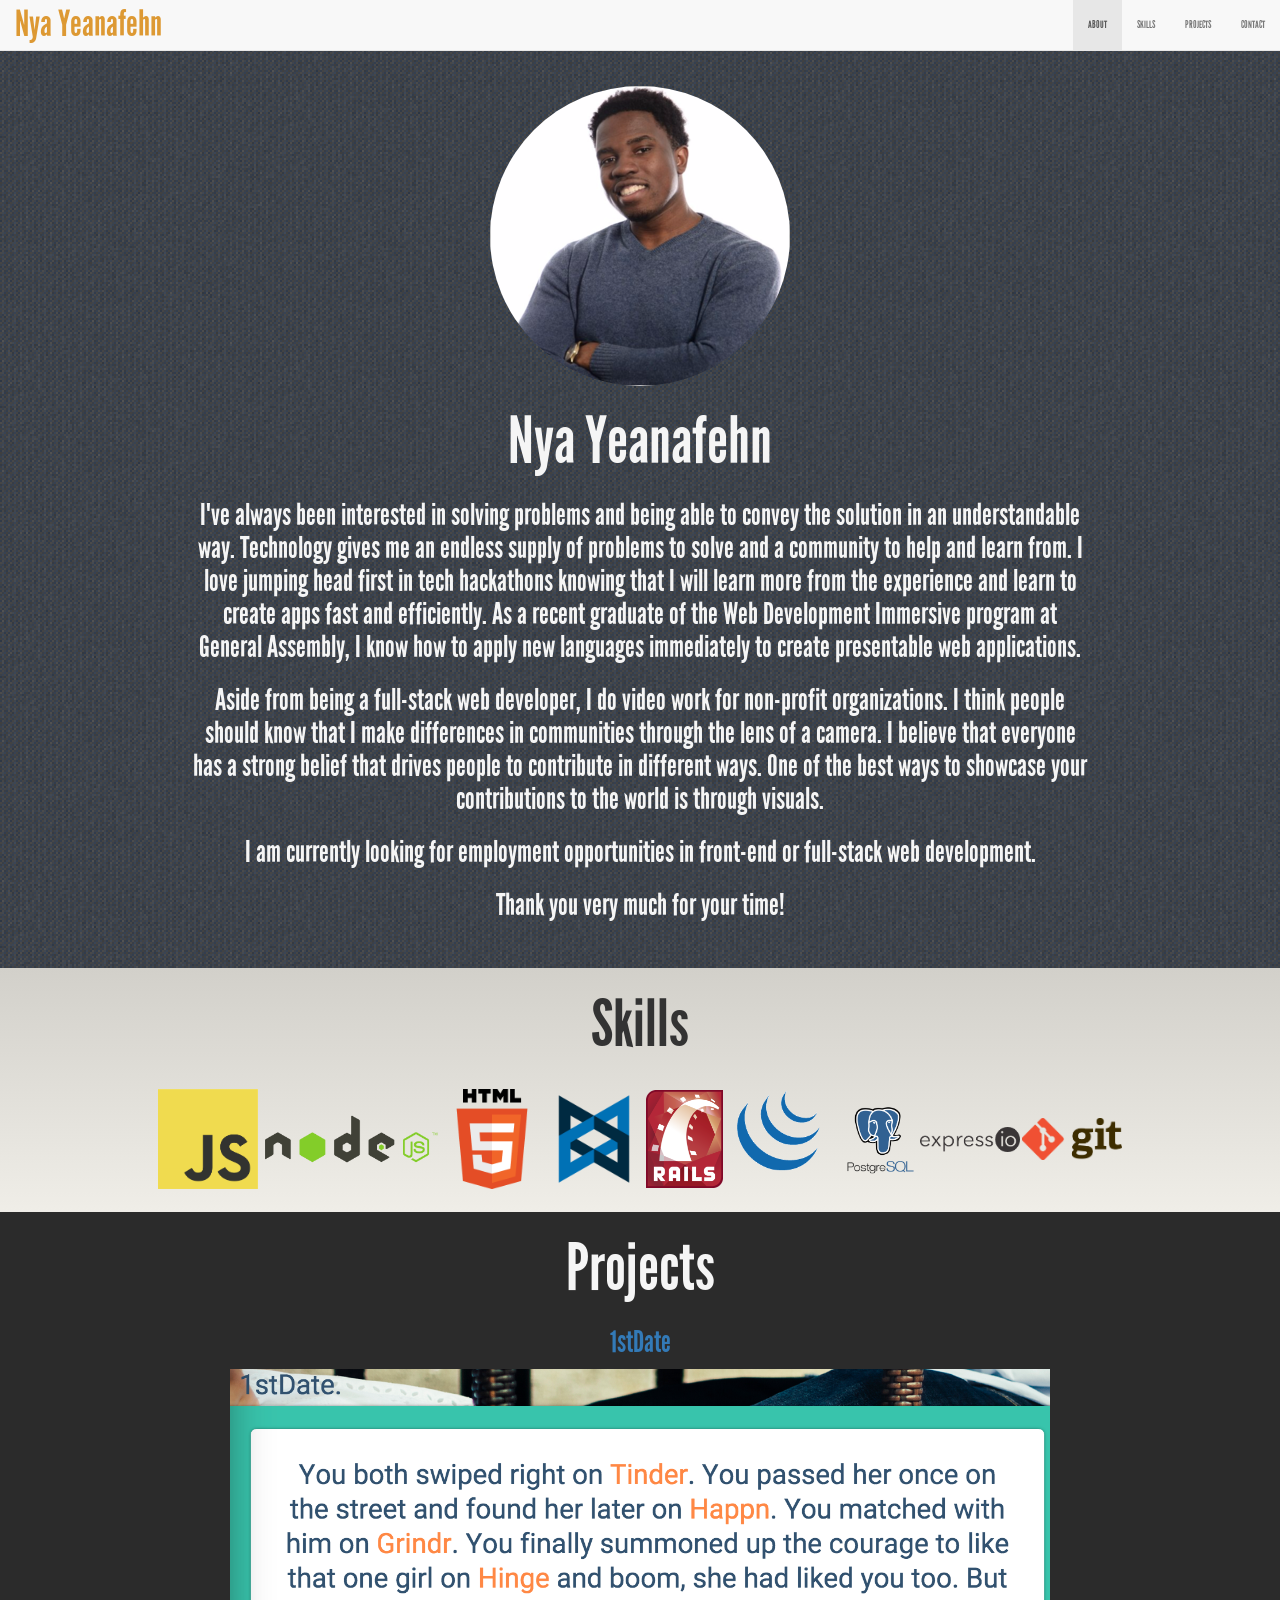
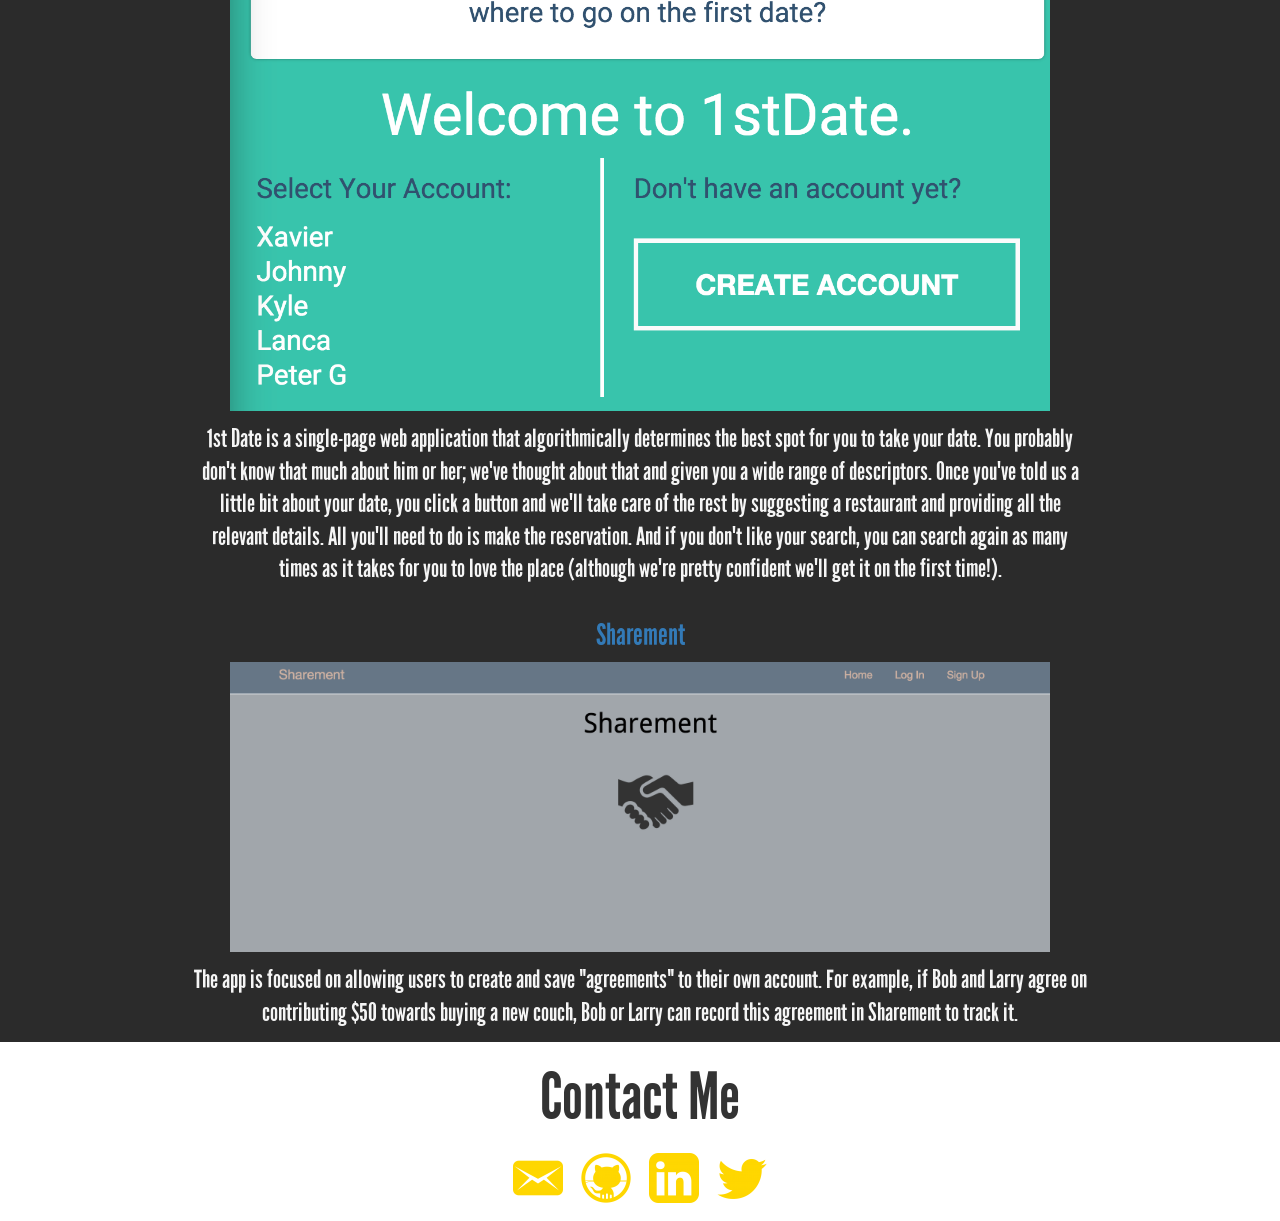
==== commit e6a7408e: "Second gen website done" ====
--- a/index.html
+++ b/index.html
@@ -17,20 +17,19 @@
                     <span class="icon-bar"></span>
                     <span class="icon-bar"></span>
                 </button>
-                <a class="navbar-brand page-scroll" href="#page-top">Nya Yeanafehn</a>
+                <a class="navbar-brand page-scroll" href="#slide1">Nya Yeanafehn</a>
             </div>
-
             <!-- Collect the nav links, forms, and other content for toggling -->
             <div class="collapse navbar-collapse" id="bs-example-navbar-collapse-1">
                 <ul class="nav navbar-nav navbar-right">
                     <li class="">
-                        <a class="page-scroll" href="#about">ABOUT</a>
+                        <a class="page-scroll" href="#slide1">ABOUT</a>
                     </li>
                     <li class="">
                         <a class="page-scroll" href="#skills">SKILLS</a>
                     </li>
                     <li class="">
-                        <a class="page-scroll" href="#projects">PROJECTS</a>
+                        <a class="page-scroll" href="#slide3">PROJECTS</a>
                     </li>
                     <li class="">
                         <a class="page-scroll" href="#contact">CONTACT</a>
@@ -43,16 +42,18 @@
     </nav>
 
 	<div class="slide-home" id="slide1" data-parallax="scroll" data-image-src="./pics/backbone.png">
-		<img id="main-pic"></div>
+		<img id="main-pic">
 		<h1> Nya Yeanafehn </h1>
 		<div class = "main-description">
-			<h2> I've always been interested in creating something from nothing and presenting that in a way that is visually impactful. With technology, it allows anyone who has a strong belief and willingness to change the world to do exactly that. 
-			<br>
-			<br>
-			As a recent graduate of the Web Development Immersive program at General Assembly, I've learned how to learn new languages and applying it immediately to create presentable web applications. The course has also taught me to be resourceful with the knowledge I have and immediately apply it, even if my knowledge was limited at the time. 
-			<br>
-			<br>
-			Aside from being a junior full-stack web developer, I do video work for non-profit organizations. I think people should know that I make differences in communities through the lens of a camera. I believe that everyone has a strong belief that drives people to contribute in different ways. One of the best ways to showcase your contributions to the world is through visuals.
+			<h2> I've always been interested in solving problems and being able to convey the solution in an understandable way. Technology gives me an endless supply of problems to solve and a community to help and learn from. I love jumping head first in tech hackathons knowing that I will learn more from the experience and learn to create apps fast and efficiently. As a recent graduate of the Web Development Immersive program at General Assembly, I know how to apply new languages immediately to create presentable web applications. 
+			</h2>
+			<h2>
+			Aside from being a full-stack web developer, I do video work for non-profit organizations. I think people should know that I make differences in communities through the lens of a camera. I believe that everyone has a strong belief that drives people to contribute in different ways. One of the best ways to showcase your contributions to the world is through visuals.
+			</h2>
+			<h2>
+			I am currently looking for employment opportunities in front-end or full-stack web development.
+ 			<h2>
+			Thank you very much for your time!
 			</h2>
 		</div>
 	</div>
@@ -69,7 +70,6 @@
 			<img id="postgres-logo" src="./pics/postgresql-logo1.png" width="100%">
 			<img id="express-logo" src="./pics/express-logo.png" width="100%">
 			<img id="git-logo" src="./pics/git-logo.png" width="100%">
-
 		</div>
 	</div>
 
@@ -84,23 +84,16 @@
 		<a href="http://sharementapp.herokuapp.com/">
 			<h2>Sharement</h2>
 		</a>
-		<img class="proj-img" src='./pics/Sharement.png' alt='sharement picture' width="100%">
+		<img class="proj-img" src='./pics/sharement-2.png' alt='sharement picture' width="100%">
 		<p class = "description"> The app is focused on allowing users to create and save "agreements" to their own account. For example, if Bob and Larry agree on contributing $50 towards buying a new couch, Bob or Larry can record this agreement in Sharement to track it.</p>
 	</div>
-
 	
-
 	<div id="contact" id="slide4">
-		
 		<h1>Contact Me</h1>
-
 			<h2 class="contact" id="message-icon"><a href="mailto:Nyeanafehn@gmail.com"> <img src="./pics/gold-message-50.png"></a></h2> 
 			<h2 class="contact" id="github-icon"><a href="http://www.github.com/NyaYean"> <img src="./pics/gold-github-50.png"></a></h2>
 			<h2 class="contact" id="linkedin-icon"><a href="http://www.linkedin.com/in/nyayeanafehn"><img src="./pics/gold-linkedin-50.png"> </a></h2>
 			<h2 class="contact" id="twitter-icon"><a href="http://www.twitter.com/nyayeanafehn"><img src="./pics/gold-twitter-50.png"></a></h2>
-
-	
-		
 	</div>
 
 	<script src="./js/bootstrap.min.js"></script>
--- a/css/stylesheet.css
+++ b/css/stylesheet.css
@@ -20,6 +20,7 @@
 h1 {
 	margin-left: 15%;
   margin-right: 15%;
+  padding-top: 1px;
 }
 
 #main-pic {
@@ -55,6 +56,8 @@
 
 #skills {
 	background: linear-gradient(to bottom,#d2d0ca,#f2f0ea);
+	padding-top: 1px; 
+	padding-bottom: 25px;0
 }
 
 .skill-icon {
@@ -115,6 +118,7 @@
 	background: linear-gradient(to bottom,#2b2b2b,#2b2b2b);
   color: whitesmoke;
 	margin-top: -20px;
+	padding-top: 1px;
 }
 
 .description {
@@ -139,7 +143,6 @@
   text-rendering: optimizeLegibility;
 }
 .proj-img {
-	
 	width: 100%;
 	z-index: 0;	
 }
